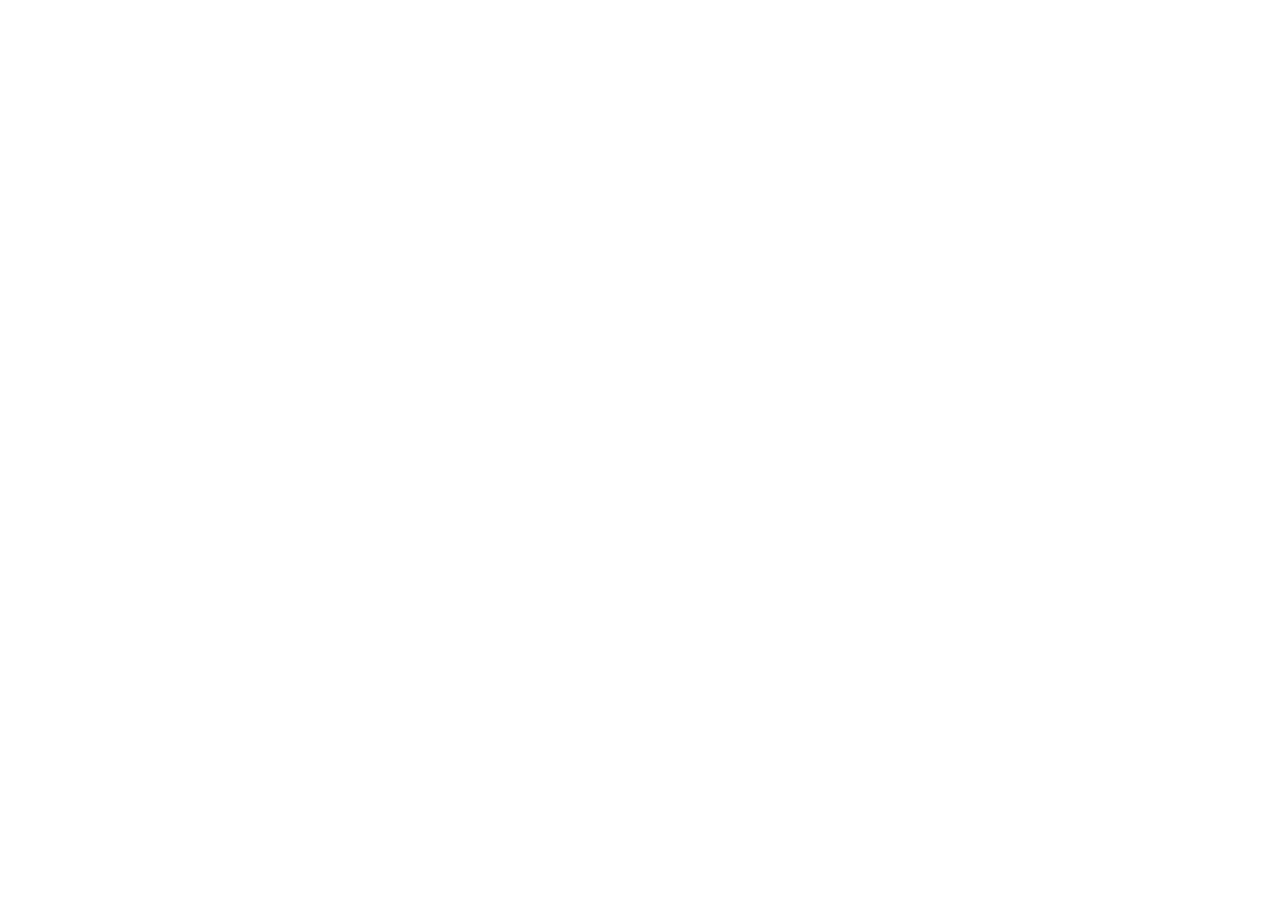
==== cardapio.html @ e24080c6 "criado cardapio.html, mas vazio" ====
<!DOCTYPE html>
<html lang="pt-br">
<head>
    <meta charset="UTF-8">
    <meta name="viewport" content="width=device-width, initial-scale=1.0">
    <title>Cardapio da Padoquinha</title>
    <link rel="stylesheet" href="./css/cardapio.css">
    <link rel="shortcut icon"
     href="./assets/img/LogoImage.png"
     type="image/png">
</head>
<body>
   



<script src="./js/app.js"></script>
</body>
</html>
---- css/cardapio.css ----
@import url(variables.css);
@import url(layout.css);
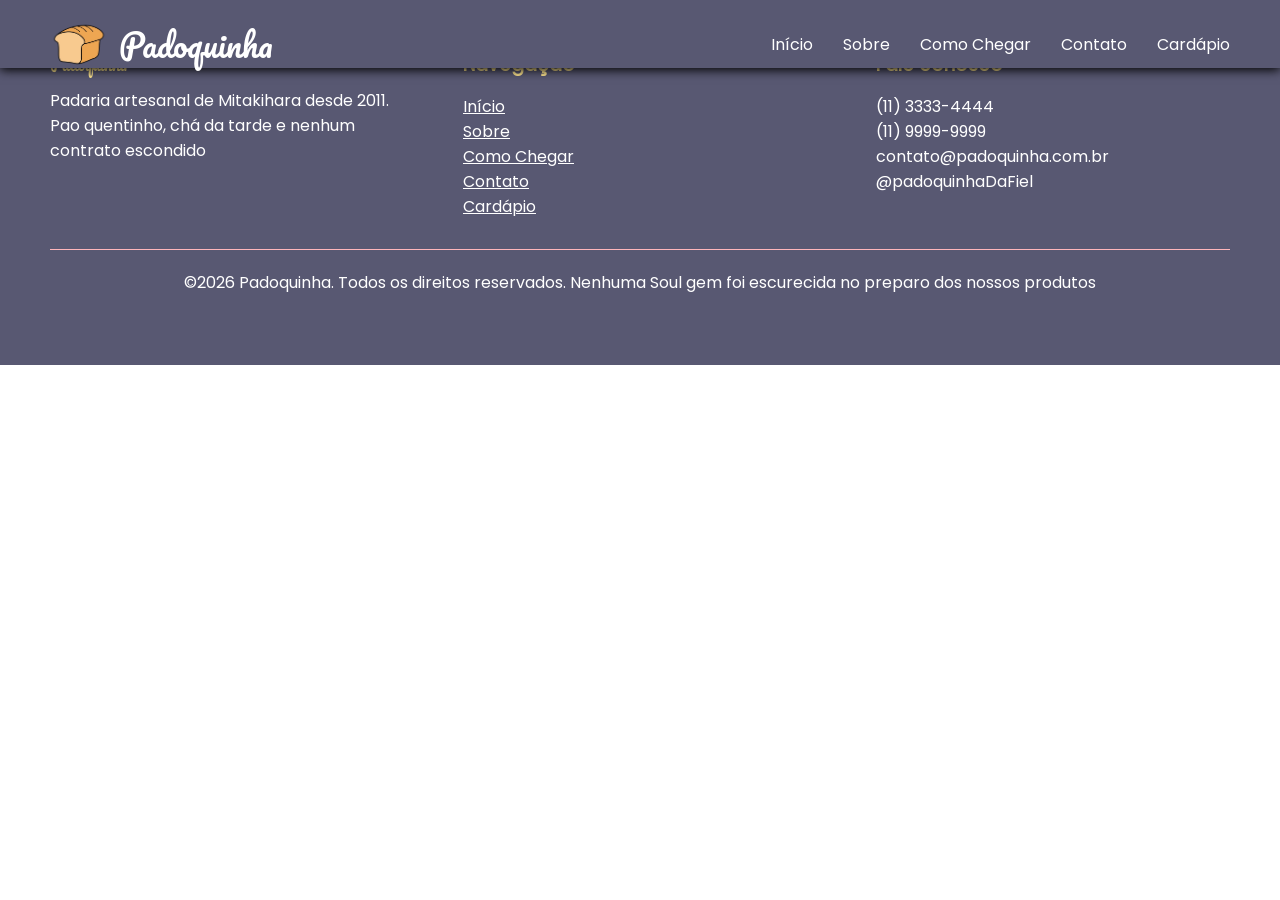
==== commit c6d4b137: "Adicionado footer e header no cardapio" ====
--- a/cardapio.html
+++ b/cardapio.html
@@ -10,10 +10,55 @@
      type="image/png">
 </head>
 <body>
-   
+ <header id="header" class="header">
+    <nav class="navigation">
+        <div class="logoContainer">
+            <img src="./assets/img/LogoImage.png" alt="Logo da Padoquinha">
+            <h1>Padoquinha</h1>
+        </div>
 
+        <div class="menuContainer">
+            <a href="./index.html#hero" class="link-menu">Início</a>
+            <a href="./index.html#sobre" class="link-menu">Sobre</a>
+            <a href="./index.html#comoChegar" class="link-menu">Como Chegar</a>
+            <a href="./index.html#contato" class="link-menu">Contato</a>
+            <a href="./cardapio.html">Cardápio</a>
+        </div>
+    </nav>
+</header>
 
+<main>
+    
+</main>
 
+<footer class="footer">
+    <div class="footerContainer">
+
+        <div class="footerColuna">
+        <p class="footerLogo">Padoquinha</p>
+        <p>Padaria artesanal de Mitakihara desde 2011. Pao quentinho, chá da tarde e nenhum contrato escondido</p>
+        </div>
+
+        <div class="footerColuna">
+        <h3>Navegação</h3>
+           <a href="./index.html#hero" class="link-menu">Início</a>
+            <a href="./index.html#sobre" class="link-menu">Sobre</a>
+            <a href="./index.html#comoChegar" class="link-menu">Como Chegar</a>
+            <a href="./index.html#contato" class="link-menu">Contato</a>
+            <a href="./cardapio.html">Cardápio</a>
+        </div>
+    <div class="footerColuna">
+        <h3>Fale conosco</h3>
+        <p>(11) 3333-4444</p>
+        <p>(11) 9999-9999</p>
+        <p>contato@padoquinha.com.br</p>
+        <p>@padoquinhaDaFiel</p>
+    </div>
+    </div>
+    <div class="copyright">
+        <p>&copy;2026 Padoquinha. Todos os direitos reservados. Nenhuma Soul gem foi escurecida no preparo dos nossos produtos</p>
+    </div>
+</footer>
 <script src="./js/app.js"></script>
 </body>
 </html>
--- a/css/cardapio.css
+++ b/css/cardapio.css
@@ -1,2 +1,2 @@
-@import url(variables.css);
-@import url(layout.css);+@import url(./layout.css);
+@import url(./variables.css);
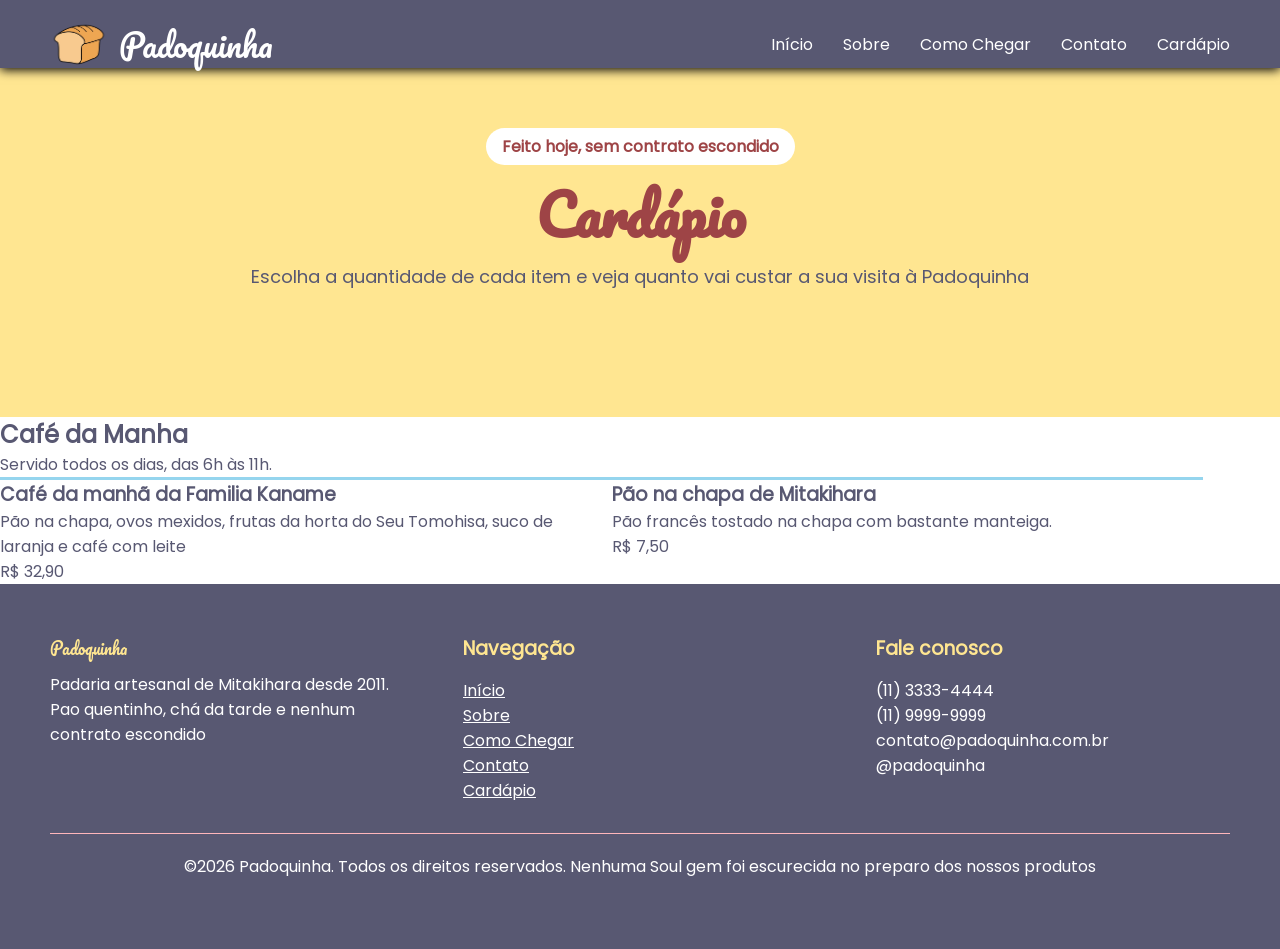
==== commit dc5c63a0: "iniciado cardapio html" ====
--- a/cardapio.html
+++ b/cardapio.html
@@ -27,8 +27,43 @@
     </nav>
 </header>
 
-<main>
-    
+<main id="content" class="content">
+    <section id="cardapioTopo" class="cardapioTopo">
+
+        <!-- <nav class="categorias">
+            <a href="">Lanches</a>
+            <a href="">Almoços comerciais</a>
+            <a href="">Bebidas</a>
+            <a href=""></a>
+        </nav> -->
+
+        <p class="cardapioTag">Feito hoje, sem contrato escondido</p>
+        <h1 class="cardapioTitulo">Cardápio</h1>
+        <p class="cardapioSubtitulo">Escolha a quantidade de cada item e veja quanto vai custar a sua visita à Padoquinha</p>
+    </section>
+
+    <form id="formCardapio" class="cardapioConteudo" action="#">
+        <div class="listaCategoria">
+            <section id="cafeDaManha" class="categoria">
+                <div class="categoriaCabecalho">
+                    <h2>Café da Manha</h2>
+                    <p>Servido todos os dias, das 6h às 11h.</p>
+                </div>
+                <div class="listaDeItens">
+                    <div class="item">
+                        <h3 class="itemNome">Café da manhã da Familia Kaname</h3>
+                        <p class="itemDescricao">Pão na chapa, ovos mexidos, frutas da horta do Seu Tomohisa, suco de laranja e café com leite</p>
+                        <p class="itemPreco">R$ 32,90</p>
+                    </div>
+                    <div class="item">
+                        <h3 class="itemNome">Pão na chapa de Mitakihara</h3>
+                        <p class="itemDescricao">Pão francês tostado na chapa com bastante manteiga.</p>
+                        <p class="itemPreco">R$ 7,50</p>
+                    </div>
+                </div>
+            </section>
+        </div>
+    </form> 
 </main>
 
 <footer class="footer">
@@ -52,7 +87,7 @@
         <p>(11) 3333-4444</p>
         <p>(11) 9999-9999</p>
         <p>contato@padoquinha.com.br</p>
-        <p>@padoquinhaDaFiel</p>
+        <p>@padoquinha</p>
     </div>
     </div>
     <div class="copyright">
--- a/css/cardapio.css
+++ b/css/cardapio.css
@@ -1,2 +1,43 @@
 @import url(./layout.css);
-@import url(./variables.css);+@import url(./variables.css);
+
+.cardapioTopo{
+    background-color: var(--amarelo);
+    text-align: center;
+    padding: calc(var(--altura--header) + 60px);
+}
+
+.cardapioTag{
+    background-color: white;
+    color: var(--vermelho);
+    font-weight: bold;
+    border-radius: 25px;
+    width: fit-content;
+    padding: 6px 16px;
+    margin: 0 auto;
+}
+
+.cardapioTitulo{
+    color: var(--vermelho);
+    font-family: 'Pacifico';
+    font-size: 56px;
+}
+
+.cardapioSubtitulo{
+    font-size: large;
+    margin: auto;
+}
+
+.cardapioConteudo{
+    display: flex;
+    align-items: flex-start;
+}
+
+.listaCategoria{
+    display: flex;
+    flex-direction: column;
+}
+
+.categoriaCabecalho{border-bottom: 3px solid var(--azul);}
+.listaDeItens{display: flex; gap: 20px;}
+.item{ width: 50%;}
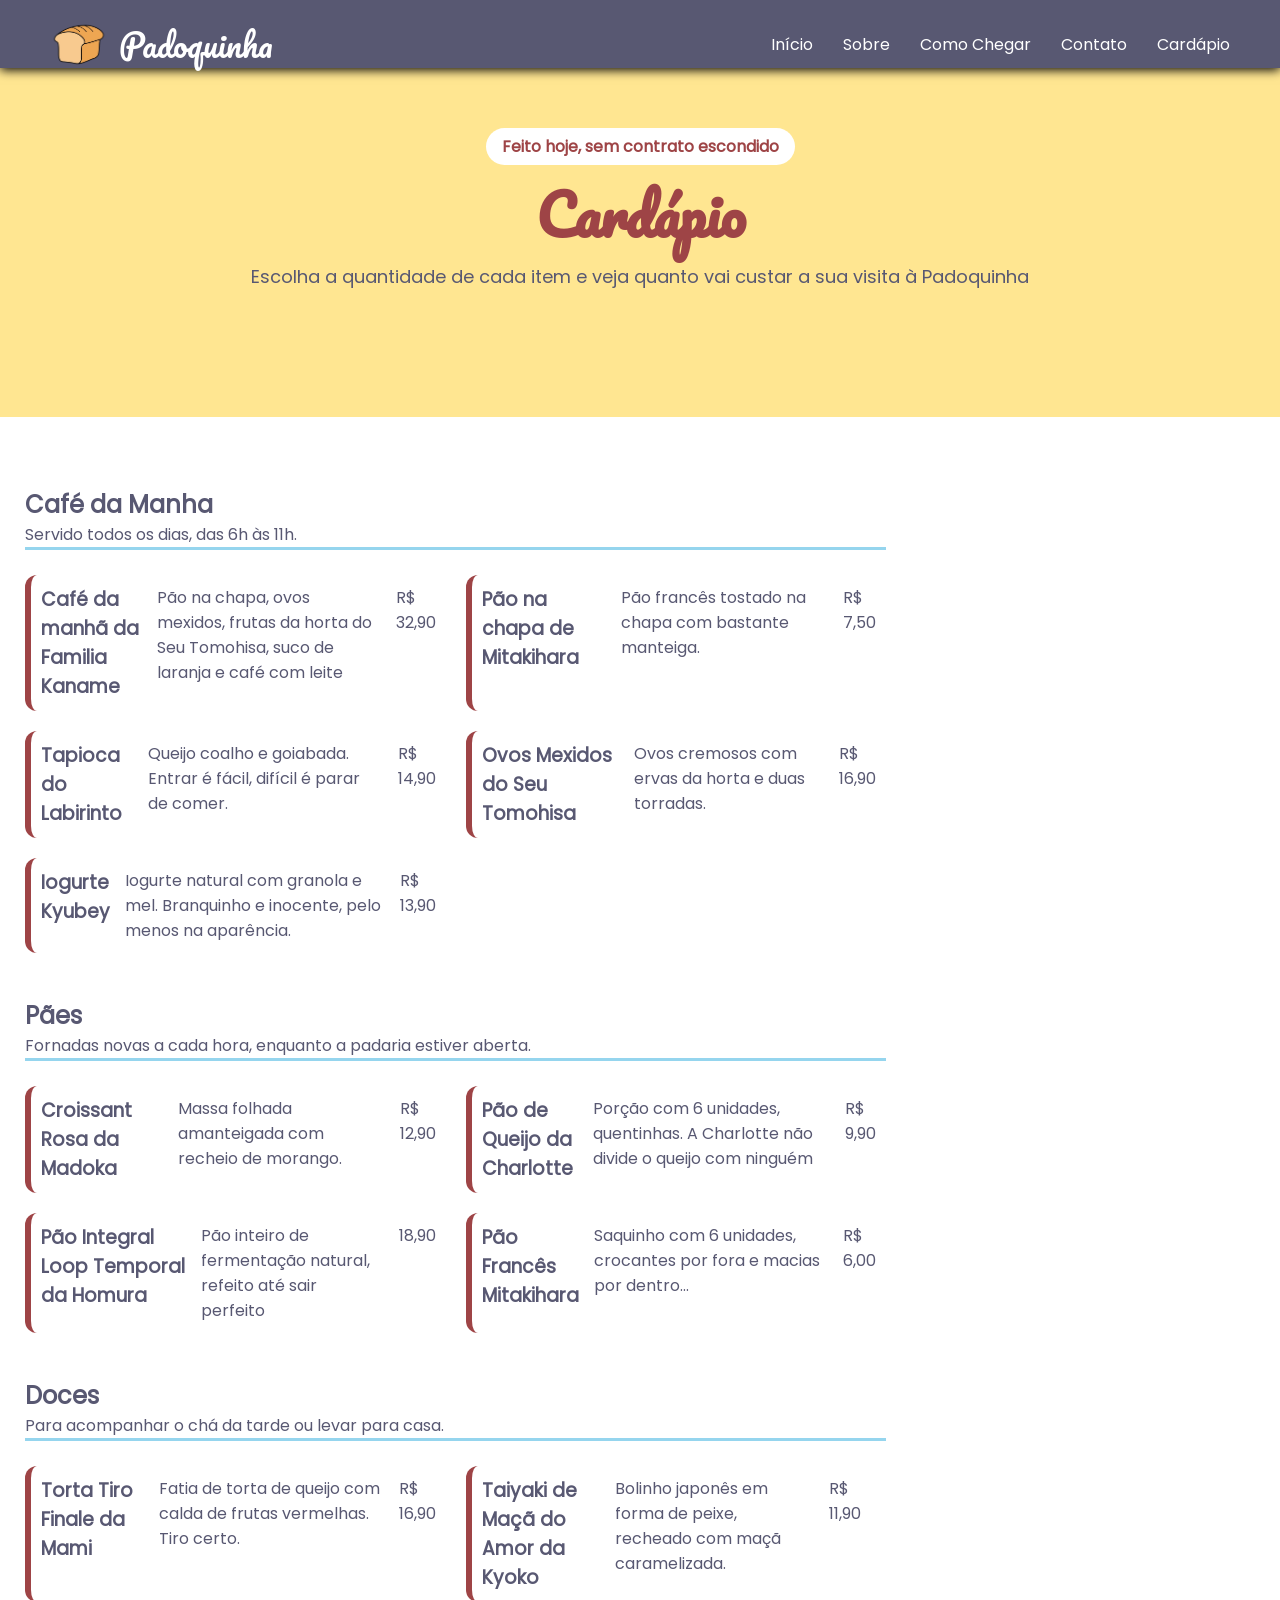
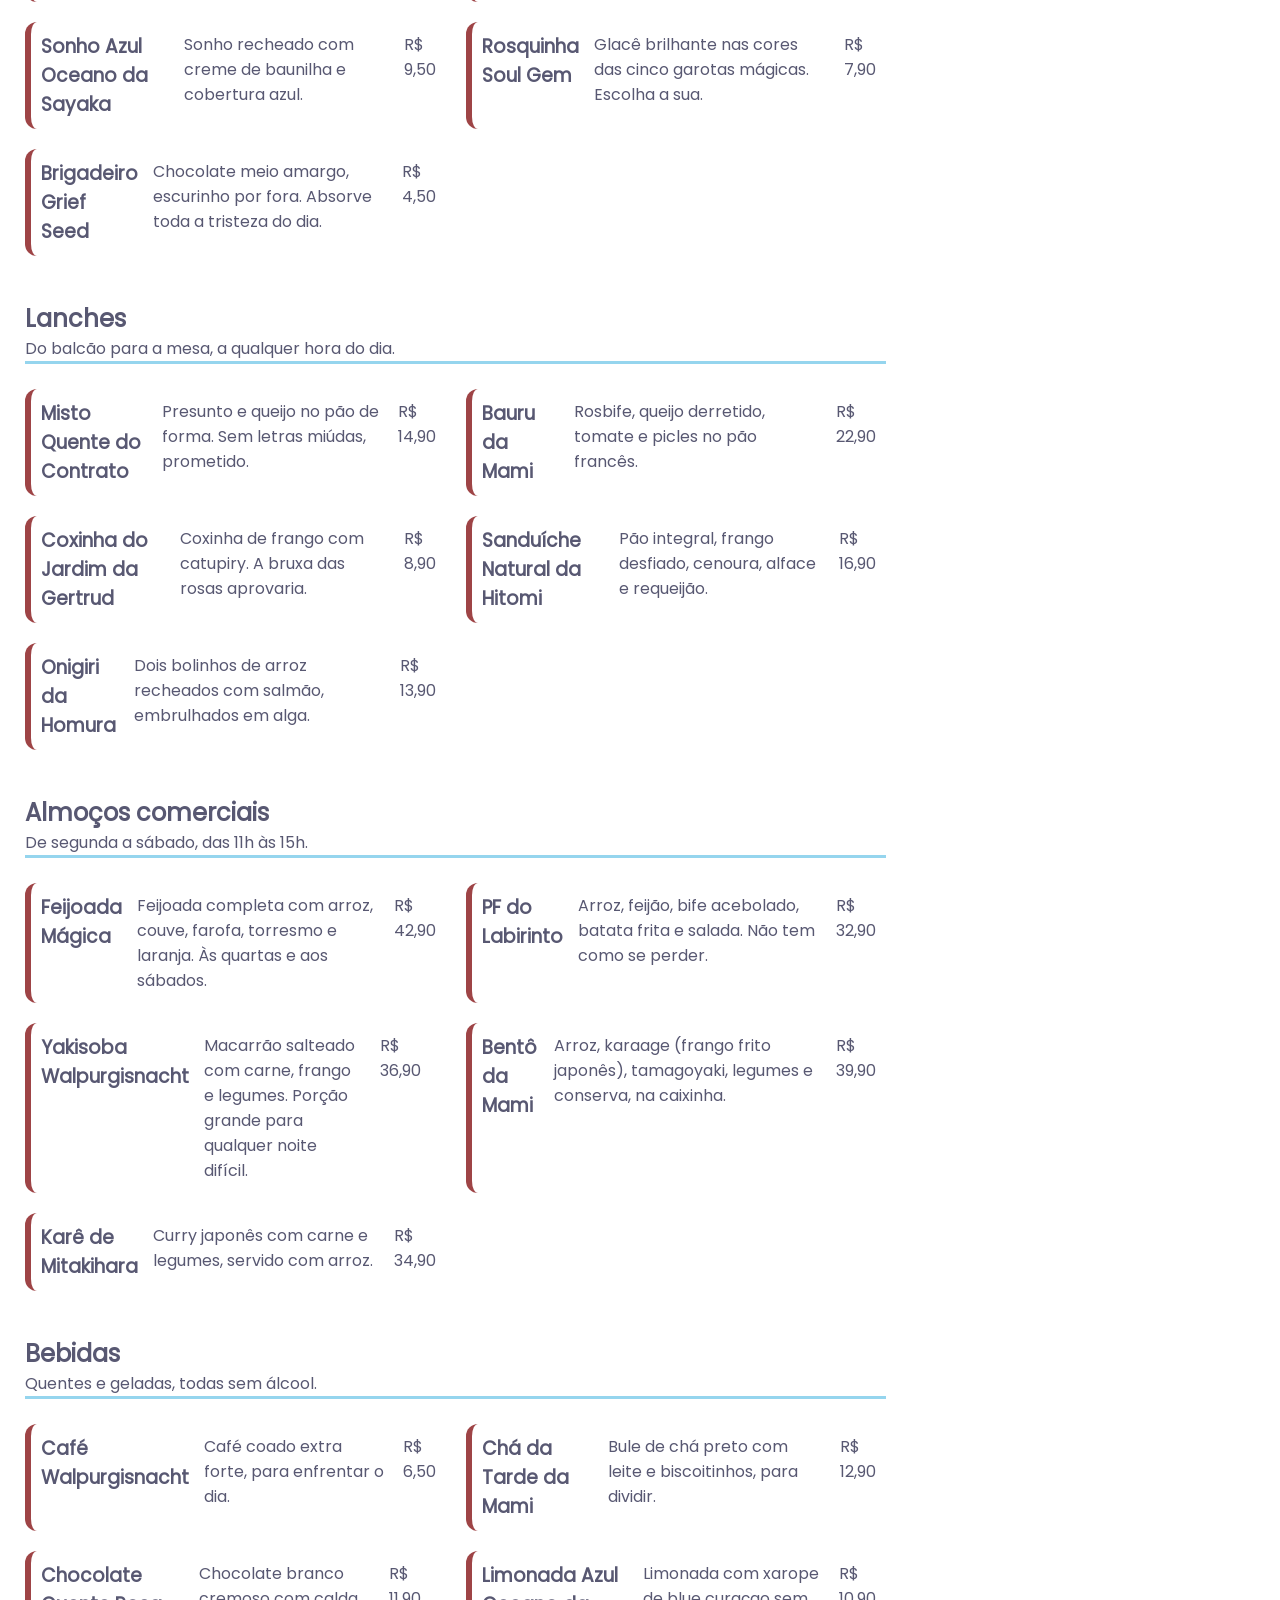
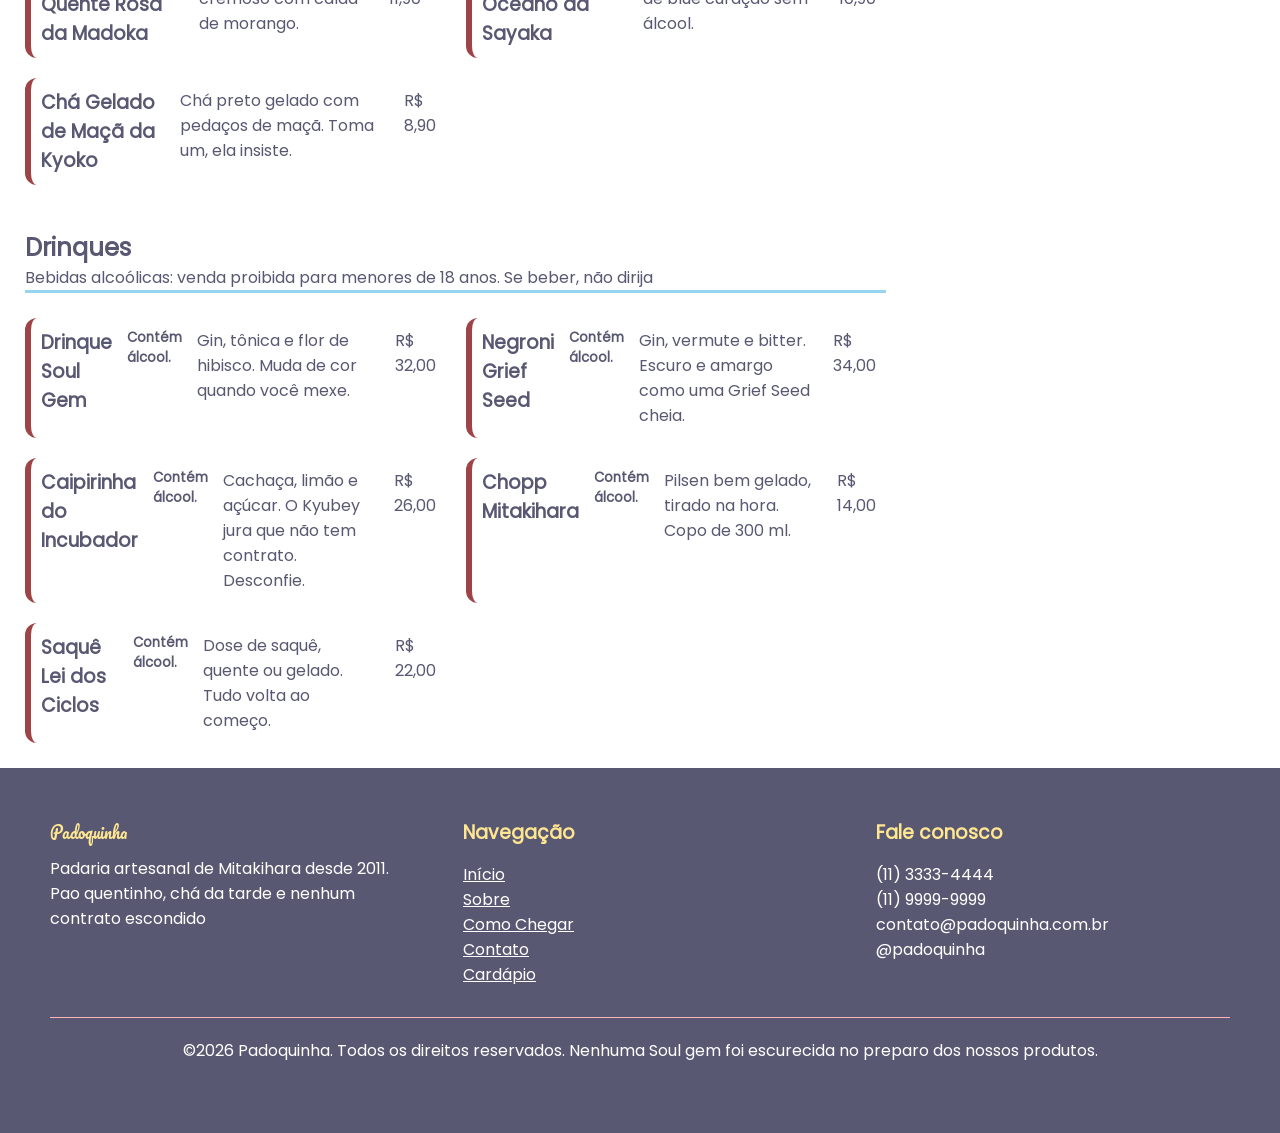
==== commit 9e39b3c2: "ajuste do cardapio" ====
--- a/cardapio.html
+++ b/cardapio.html
@@ -1,99 +1,320 @@
 <!DOCTYPE html>
 <html lang="pt-br">
+
 <head>
     <meta charset="UTF-8">
     <meta name="viewport" content="width=device-width, initial-scale=1.0">
     <title>Cardapio da Padoquinha</title>
     <link rel="stylesheet" href="./css/cardapio.css">
-    <link rel="shortcut icon"
-     href="./assets/img/LogoImage.png"
-     type="image/png">
+    <link rel="shortcut icon" href="./assets/img/LogoImage.png" type="image/png">
 </head>
+
 <body>
- <header id="header" class="header">
-    <nav class="navigation">
-        <div class="logoContainer">
-            <img src="./assets/img/LogoImage.png" alt="Logo da Padoquinha">
-            <h1>Padoquinha</h1>
-        </div>
-
-        <div class="menuContainer">
-            <a href="./index.html#hero" class="link-menu">Início</a>
-            <a href="./index.html#sobre" class="link-menu">Sobre</a>
-            <a href="./index.html#comoChegar" class="link-menu">Como Chegar</a>
-            <a href="./index.html#contato" class="link-menu">Contato</a>
-            <a href="./cardapio.html">Cardápio</a>
-        </div>
-    </nav>
-</header>
-
-<main id="content" class="content">
-    <section id="cardapioTopo" class="cardapioTopo">
-
-        <!-- <nav class="categorias">
+    <header id="header" class="header">
+        <nav class="navigation">
+            <div class="logoContainer">
+                <img src="./assets/img/LogoImage.png" alt="Logo da Padoquinha">
+                <h1>Padoquinha</h1>
+            </div>
+
+            <div class="menuContainer">
+                <a href="./index.html#hero" class="link-menu">Início</a>
+                <a href="./index.html#sobre" class="link-menu">Sobre</a>
+                <a href="./index.html#comoChegar" class="link-menu">Como Chegar</a>
+                <a href="./index.html#contato" class="link-menu">Contato</a>
+                <a href="./cardapio.html">Cardápio</a>
+            </div>
+        </nav>
+    </header>
+
+    <main id="content" class="content">
+        <section id="cardapioTopo" class="cardapioTopo">
+
+            <!-- <nav class="categorias">
             <a href="">Lanches</a>
             <a href="">Almoços comerciais</a>
             <a href="">Bebidas</a>
             <a href=""></a>
         </nav> -->
 
-        <p class="cardapioTag">Feito hoje, sem contrato escondido</p>
-        <h1 class="cardapioTitulo">Cardápio</h1>
-        <p class="cardapioSubtitulo">Escolha a quantidade de cada item e veja quanto vai custar a sua visita à Padoquinha</p>
-    </section>
-
-    <form id="formCardapio" class="cardapioConteudo" action="#">
-        <div class="listaCategoria">
-            <section id="cafeDaManha" class="categoria">
-                <div class="categoriaCabecalho">
-                    <h2>Café da Manha</h2>
-                    <p>Servido todos os dias, das 6h às 11h.</p>
-                </div>
-                <div class="listaDeItens">
-                    <div class="item">
-                        <h3 class="itemNome">Café da manhã da Familia Kaname</h3>
-                        <p class="itemDescricao">Pão na chapa, ovos mexidos, frutas da horta do Seu Tomohisa, suco de laranja e café com leite</p>
-                        <p class="itemPreco">R$ 32,90</p>
+            <p class="cardapioTag">Feito hoje, sem contrato escondido</p>
+            <h1 class="cardapioTitulo">Cardápio</h1>
+            <p class="cardapioSubtitulo">Escolha a quantidade de cada item e veja quanto vai custar a sua visita à
+                Padoquinha</p>
+        </section>
+
+        <form id="formCardapio" class="cardapioConteudo" action="#">
+            <div class="listaCategoria">
+
+                    <section id="cafeDaManha" class="categoria">
+                    <div class="categoriaCabecalho">
+                        <h2>Café da Manha</h2>
+                        <p>Servido todos os dias, das 6h às 11h.</p>
                     </div>
-                    <div class="item">
-                        <h3 class="itemNome">Pão na chapa de Mitakihara</h3>
-                        <p class="itemDescricao">Pão francês tostado na chapa com bastante manteiga.</p>
-                        <p class="itemPreco">R$ 7,50</p>
+
+                    <div class="listaDeItens">
+                        <div class="item">
+                            <h3 class="itemNome">Café da manhã da Familia Kaname</h3>
+                            <p class="itemDescricao">Pão na chapa, ovos mexidos, frutas da horta do Seu Tomohisa, suco de laranja e café com leite</p>
+                            <p class="itemPreco">R$ 32,90</p>
+                        </div>
+                        <div class="item">
+                            <h3 class="itemNome">Pão na chapa de Mitakihara</h3>
+                            <p class="itemDescricao">Pão francês tostado na chapa com bastante manteiga.</p>
+                            <p class="itemPreco">R$ 7,50</p>
+                        </div>
+                        <div class="item">
+                            <h3 class="itemNome">Tapioca do Labirinto</h3>
+                            <p class="itemDescricao">Queijo coalho e goiabada. Entrar é fácil, difícil é parar de comer.</p>
+                            <p class="itemPreco">R$ 14,90</p>
+                        </div>
+                        <div class="item">
+                            <h3 class="itemNome">Ovos Mexidos do Seu Tomohisa</h3>
+                            <p class="itemDescricao">Ovos cremosos com ervas da horta e duas torradas.</p>
+                            <p class="itemPreco">R$ 16,90</p>
+                        </div>
+                        <div class="item">
+                            <h3 class="itemNome">Iogurte Kyubey</h3>
+                            <p class="itemDescricao">Iogurte natural com granola e mel. Branquinho e inocente, pelo menos na aparência.</p>
+                            <p class="itemPreco">R$ 13,90</p>
+                        </div>
+                    </section>
+
+                     <section id="Paes" class="categoria">
+                    <div class="categoriaCabecalho">
+                        <h2>Pães</h2>
+                        <p>Fornadas novas a cada hora, enquanto a padaria estiver aberta.</p>
                     </div>
-                </div>
-            </section>
+
+                    <div class="listaDeItens">
+                        <div class="item">
+                            <h3 class="itemNome">Croissant Rosa da Madoka</h3>
+                            <p class="itemDescricao">Massa folhada amanteigada com recheio de morango.</p>
+                            <p class="itemPreco">R$ 12,90</p>
+                        </div>
+                       <div class="item">
+                            <h3 class="itemNome">Pão de Queijo da Charlotte</h3>
+                            <p class="itemDescricao">Porção com 6 unidades, quentinhas. A Charlotte não divide o queijo com ninguém</p>
+                            <p class="itemPreco">R$ 9,90</p>
+                        </div>
+                        <div class="item">
+                            <h3 class="itemNome">Pão Integral Loop Temporal da Homura</h3>
+                            <p class="itemDescricao">Pão inteiro de fermentação natural, refeito até sair perfeito</p>
+                            <p class="itemPreco">18,90</p>
+                        </div>
+                       <div class="item">
+                            <h3 class="itemNome">Pão Francês Mitakihara</h3>
+                            <p class="itemDescricao">Saquinho com 6 unidades, crocantes por fora e macias por dentro...</p>
+                            <p class="itemPreco">R$ 6,00</p>
+                        </div>
+                    </section>
+
+                    <section id="doces" class="categoria">
+                    <div class="categoriaCabecalho">
+                        <h2>Doces</h2>
+                        <p>Para acompanhar o chá da tarde ou levar para casa.</p>
+                    </div>
+
+                    <div class="listaDeItens">
+                        <div class="item">
+                            <h3 class="itemNome">Torta Tiro Finale da Mami</h3>
+                            <p class="itemDescricao">Fatia de torta de queijo com calda de frutas vermelhas. Tiro certo.</p>
+                            <p class="itemPreco">R$ 16,90</p>
+                        </div>
+                         <div class="item">
+                            <h3 class="itemNome">Taiyaki de Maçã do Amor da Kyoko</h3>
+                            <p class="itemDescricao">Bolinho japonês em forma de peixe, recheado com maçã caramelizada.</p>
+                            <p class="itemPreco">R$ 11,90<p>
+                        </div>
+                        <div class="item">
+                            <h3 class="itemNome">Sonho Azul Oceano da Sayaka</h3>
+                            <p class="itemDescricao">Sonho recheado com creme de baunilha e cobertura azul.</p>
+                            <p class="itemPreco">R$ 9,50</p>
+                        </div>
+                         <div class="item">
+                            <h3 class="itemNome">Rosquinha Soul Gem</h3>
+                            <p class="itemDescricao">Glacê brilhante nas cores das cinco garotas mágicas. Escolha a sua.</p>
+                            <p class="itemPreco">R$ 7,90</p>
+                        </div>
+                         <div class="item">
+                            <h3 class="itemNome">Brigadeiro Grief Seed</h3>
+                            <p class="itemDescricao">Chocolate meio amargo, escurinho por fora. Absorve toda a tristeza do dia.</p>
+                            <p class="itemPreco">R$ 4,50</p>
+                        </div>
+                    </section>
+
+
+                    <section id="lanches" class="categoria">
+                        <div class="categoriaCabecalho">
+                         <h2>Lanches</h2>
+                        <p>Do balcão para a mesa, a qualquer hora do dia.</p>
+                    </div>
+                    <div class="listaDeItens">
+                        <div class="item">
+                            <h3 class="itemNome">Misto Quente do Contrato</h3>
+                            <p class="itemDescricao">Presunto e queijo no pão de forma. Sem letras miúdas, prometido.</p>
+                            <p class="itemPreco">R$ 14,90</p>
+                        </div>
+                        <div class="item">
+                            <h3 class="itemNome">Bauru da Mami</h3>
+                            <p class="itemDescricao">Rosbife, queijo derretido, tomate e picles no pão francês.</p>
+                            <p class="itemPreco">R$ 22,90</p>
+                        </div>
+                       <div class="item">
+                            <h3 class="itemNome">Coxinha do Jardim da Gertrud</h3>
+                            <p class="itemDescricao">Coxinha de frango com catupiry. A bruxa das rosas aprovaria.</p>
+                            <p class="itemPreco">R$ 8,90</p>
+                        </div>
+                         <div class="item">
+                            <h3 class="itemNome">Sanduíche Natural da Hitomi</h3>
+                            <p class="itemDescricao">Pão integral, frango desfiado, cenoura, alface e requeijão.</p>
+                            <p class="itemPreco">R$ 16,90</p>
+                        </div>
+                        <div class="item">
+                            <h3 class="itemNome">Onigiri da Homura</h3>
+                            <p class="itemDescricao">Dois bolinhos de arroz recheados com salmão, embrulhados em alga.</p>
+                            <p class="itemPreco">R$ 13,90</p>
+                        </div>
+                    </section>
+
+                    <section id="almoçoComercial" class="categoria">
+                        <div class="categoriaCabecalho">
+                            <h2>Almoços comerciais</h2>
+                            <p>De segunda a sábado, das 11h às 15h.</p>
+                        </div>
+                    <div class="listaDeItens">
+                        <div class="item">
+                            <h3 class="itemNome">Feijoada Mágica</h3>
+                            <p class="itemDescricao">Feijoada completa com arroz, couve, farofa, torresmo e laranja. Às quartas e aos sábados.</p>
+                            <p class="itemPreco">R$ 42,90</p>
+                        </div>
+                       <div class="item">
+                            <h3 class="itemNome">PF do Labirinto</h3>
+                            <p class="itemDescricao">Arroz, feijão, bife acebolado, batata frita e salada. Não tem como se perder.</p>
+                            <p class="itemPreco">R$ 32,90</p>
+                        </div>
+                       <div class="item">
+                            <h3 class="itemNome">Yakisoba Walpurgisnacht</h3>
+                            <p class="itemDescricao">Macarrão salteado com carne, frango e legumes. Porção grande para qualquer noite difícil.</p>
+                            <p class="itemPreco">R$ 36,90<p>
+                        </div>
+                        <div class="item">
+                            <h3 class="itemNome">Bentô da Mami</h3>
+                            <p class="itemDescricao">Arroz, karaage (frango frito japonês), tamagoyaki, legumes e conserva, na caixinha.</p>
+                            <p>R$ 39,90</p>
+                        </div>
+                       <div class="item">
+                            <h3 class="itemNome">Karê de Mitakihara</h3>
+                            <p class="itemDescricao">Curry japonês com carne e legumes, servido com arroz.</p>
+                            <p class="itemPreco">R$ 34,90</p>
+                        </div>
+                    </section>
+
+                    <section id="bebidas" class="categoria">
+                       <div class="categoriaCabecalho">
+                                <h2>Bebidas</h2>
+                                <p>Quentes e geladas, todas sem álcool.</p>
+                            </div>
+                    <div class="listaDeItens">
+                        <div class="item">
+                                <h3 class="itemNome">Café Walpurgisnacht</h3>
+                                <p class="itemDescricao">Café coado extra forte, para enfrentar o dia.</p>
+                                <p class="itemPreco">R$ 6,50</p>
+                            </div>
+                       <div class="item">
+                                <h3 class="itemNome">Chá da Tarde da Mami</h3>
+                                <p class="itemDescricao">Bule de chá preto com leite e biscoitinhos, para dividir.</p>
+                                <p class="itemPreco">R$ 12,90</p>
+                            </div>
+                       <div class="item">
+                                <h3 class="itemNome">Chocolate Quente Rosa da Madoka</h3>
+                                <p class="itemDescricao">Chocolate branco cremoso com calda de morango.</p>
+                                <p class="itemPreco">R$ 11,90<p>
+                            </div>
+                        <div class="item">
+                                <h3 class="itemNome">Limonada Azul Oceano da Sayaka</h3>
+                                <p class="itemDescricao">Limonada com xarope de blue curaçao sem álcool.</p>
+                                <p class="itemPreco">R$ 10,90</p>
+                            </div>
+                       <div class="item">
+                                <h3 class="itemNome">Chá Gelado de Maçã da Kyoko</h3>
+                                <p class="itemDescricao">Chá preto gelado com pedaços de maçã. Toma um, ela insiste.</p>
+                                <p class="itemPreco">R$ 8,90</p>
+                            </div>
+                    </section>
+
+                    <section id="driques" class="categoria">
+                       <div class="categoriaCabecalho">
+                                <h2>Drinques</h2>
+                                <p>Bebidas alcoólicas: venda proibida para menores de 18 anos. Se beber, não dirija</p>
+                                </div>
+                    <div class="listaDeItens">
+                         <div class="item">
+                                    <h3 class="itemNome">Drinque Soul Gem</h3>
+                                    <h5>Contém álcool.</h5>
+                                    <p class="itemDescricao">Gin, tônica e flor de hibisco. Muda de cor quando você mexe.</p>
+                                    <p class="itemPreco">R$ 32,00</p>
+                                </div>
+                        <div class="item">
+                                    <h3 class="itemNome">Negroni Grief Seed</h3>
+                                    <h5>Contém álcool.</h5>
+                                    <p class="itemDescricao">Gin, vermute e bitter. Escuro e amargo como uma Grief Seed cheia.</p>
+                                    <p class="itemPreco">R$ 34,00</p>
+                                </div>
+                       <div class="item">
+                                <h3 class="itemNome">Caipirinha do Incubador</h3>
+                                <h5>Contém álcool.</h5>
+                                <p class="itemDescricao">Cachaça, limão e açúcar. O Kyubey jura que não tem contrato. Desconfie.</p>
+                                <p class="itemPreco">R$ 26,00</p>
+                                </div>
+                         <div class="item">
+                                <h3 class="itemNome">Chopp Mitakihara</h3>
+                                <h5>Contém álcool.</h5>
+                                <p class="itemDescricao">Pilsen bem gelado, tirado na hora. Copo de 300 ml.</p>
+                                <p class="itemPreco">R$ 14,00</p>
+                            </div>
+                        <div class="item">
+                                <h3 class="itemNome">Saquê Lei dos Ciclos</h3>
+                                <h5>Contém álcool.</h5>
+                                <p class="itemDescricao">Dose de saquê, quente ou gelado. Tudo volta ao começo.</p>
+                                <p class="itemPreco">R$ 22,00</p>
+                            </div>
+                    </section>
+            </div>
+         </div>
+    </form>
+    </main>
+
+    <footer class="footer">
+        <div class="footerContainer">
+
+            <div class="footerColuna">
+                <p class="footerLogo">Padoquinha</p>
+                <p>Padaria artesanal de Mitakihara desde 2011. Pao quentinho, chá da tarde e nenhum contrato escondido
+                </p>
+            </div>
+
+            <div class="footerColuna">
+                <h3>Navegação</h3>
+                <a href="./index.html#hero" class="link-menu">Início</a>
+                <a href="./index.html#sobre" class="link-menu">Sobre</a>
+                <a href="./index.html#comoChegar" class="link-menu">Como Chegar</a>
+                <a href="./index.html#contato" class="link-menu">Contato</a>
+                <a href="./cardapio.html">Cardápio</a>
+            </div>
+            <div class="footerColuna">
+                <h3>Fale conosco</h3>
+                <p>(11) 3333-4444</p>
+                <p>(11) 9999-9999</p>
+                <p>contato@padoquinha.com.br</p>
+                <p>@padoquinha</p>
+            </div>
         </div>
-    </form> 
-</main>
-
-<footer class="footer">
-    <div class="footerContainer">
-
-        <div class="footerColuna">
-        <p class="footerLogo">Padoquinha</p>
-        <p>Padaria artesanal de Mitakihara desde 2011. Pao quentinho, chá da tarde e nenhum contrato escondido</p>
+        <div class="copyright">
+            <p>&copy;2026 Padoquinha. Todos os direitos reservados. Nenhuma Soul gem foi escurecida no preparo dos
+                nossos produtos.</p>
         </div>
-
-        <div class="footerColuna">
-        <h3>Navegação</h3>
-           <a href="./index.html#hero" class="link-menu">Início</a>
-            <a href="./index.html#sobre" class="link-menu">Sobre</a>
-            <a href="./index.html#comoChegar" class="link-menu">Como Chegar</a>
-            <a href="./index.html#contato" class="link-menu">Contato</a>
-            <a href="./cardapio.html">Cardápio</a>
-        </div>
-    <div class="footerColuna">
-        <h3>Fale conosco</h3>
-        <p>(11) 3333-4444</p>
-        <p>(11) 9999-9999</p>
-        <p>contato@padoquinha.com.br</p>
-        <p>@padoquinha</p>
-    </div>
-    </div>
-    <div class="copyright">
-        <p>&copy;2026 Padoquinha. Todos os direitos reservados. Nenhuma Soul gem foi escurecida no preparo dos nossos produtos</p>
-    </div>
-</footer>
-<script src="./js/app.js"></script>
+    </footer>
+    <script src="./js/app.js"></script>
 </body>
 </html>
--- a/css/cardapio.css
+++ b/css/cardapio.css
@@ -31,13 +31,27 @@
 .cardapioConteudo{
     display: flex;
     align-items: flex-start;
+    padding: 25px;
 }
 
 .listaCategoria{
+    width: 70%;
     display: flex;
     flex-direction: column;
 }
 
-.categoriaCabecalho{border-bottom: 3px solid var(--azul);}
-.listaDeItens{display: flex; gap: 20px;}
-.item{ width: 50%;}+.categoriaCabecalho{border-bottom: 3px solid var(--azul); margin-bottom: 25px; margin-top: 25px;}
+.listaDeItens{display: flex; gap: 20px; flex-wrap: wrap;}
+.categoria{
+    margin-top: 20px;
+}
+.item{ 
+    width: calc(50% - 10px);
+    padding: 10px;
+    display: flex;
+    justify-content: space-between;
+    align-items: flex-start;
+    gap: 15px;
+    border-left: 6px solid var(--vermelho);
+    border-radius: 12px;
+}
